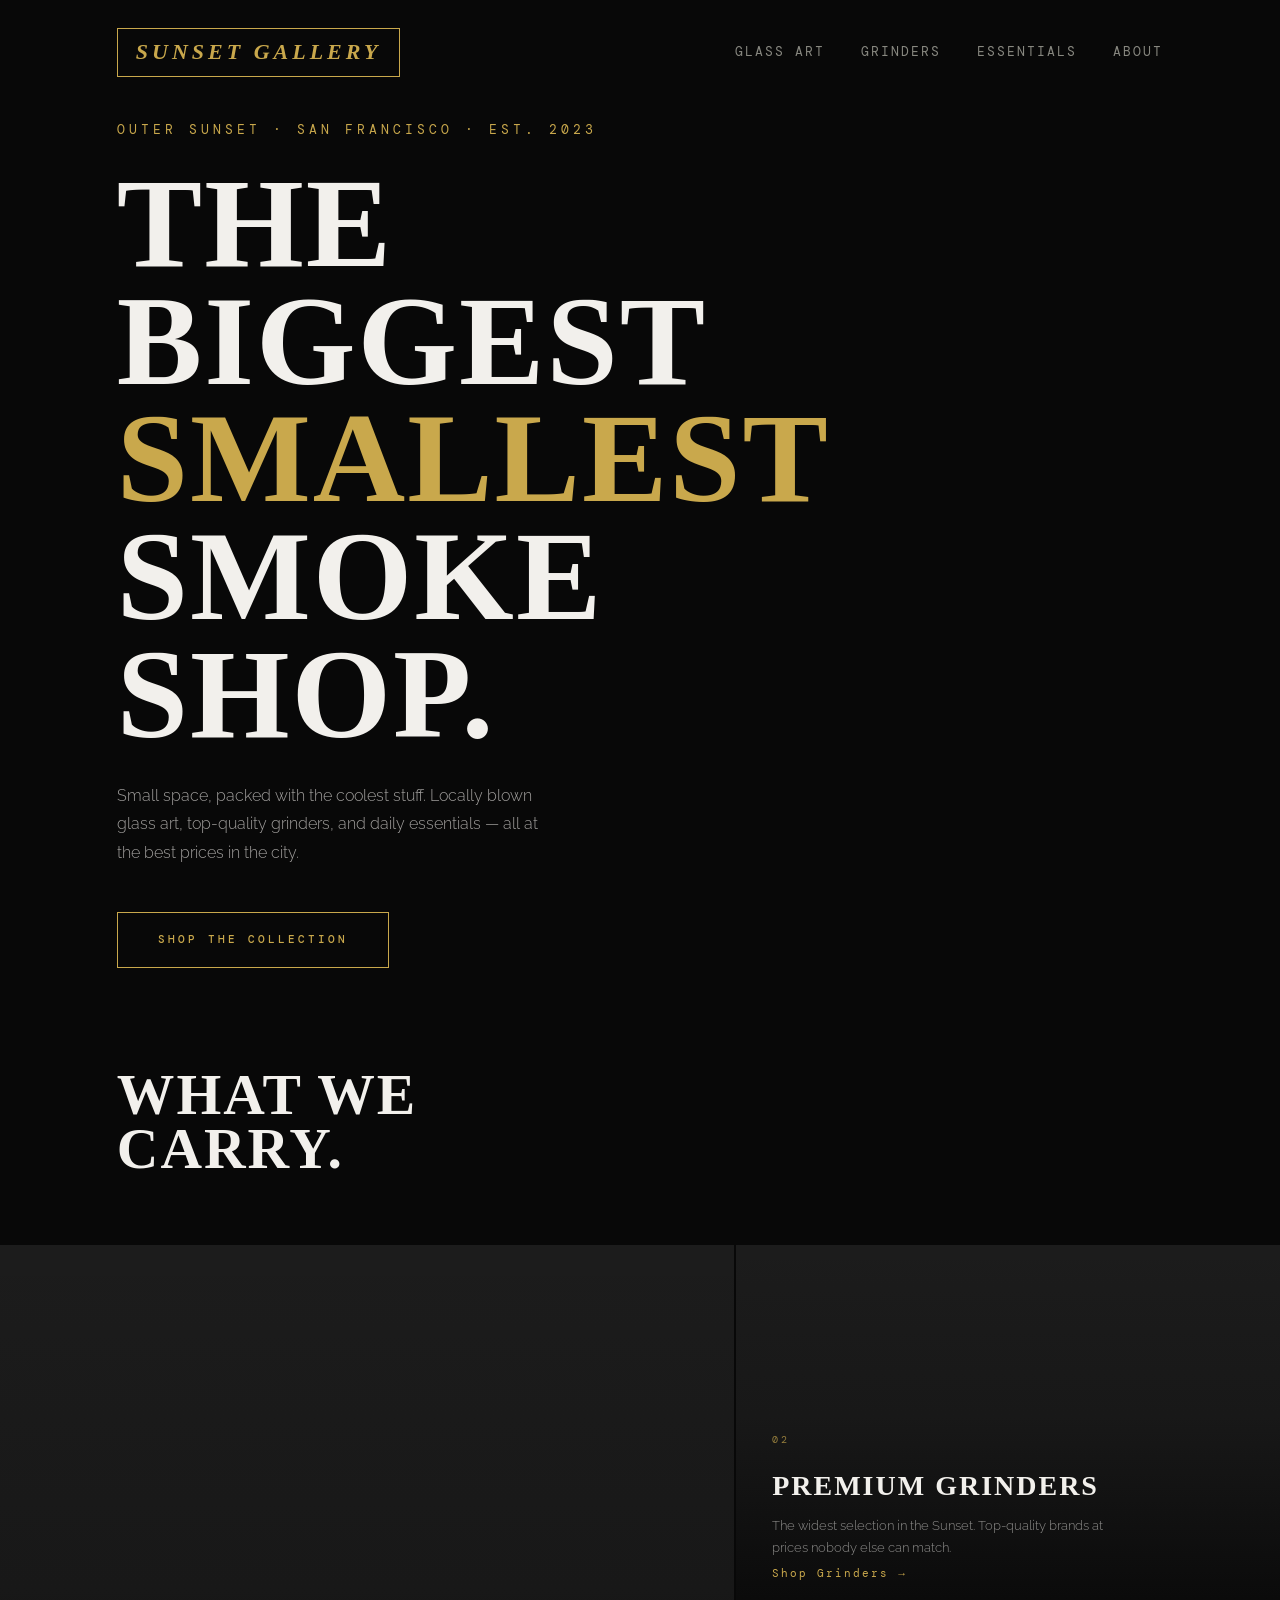
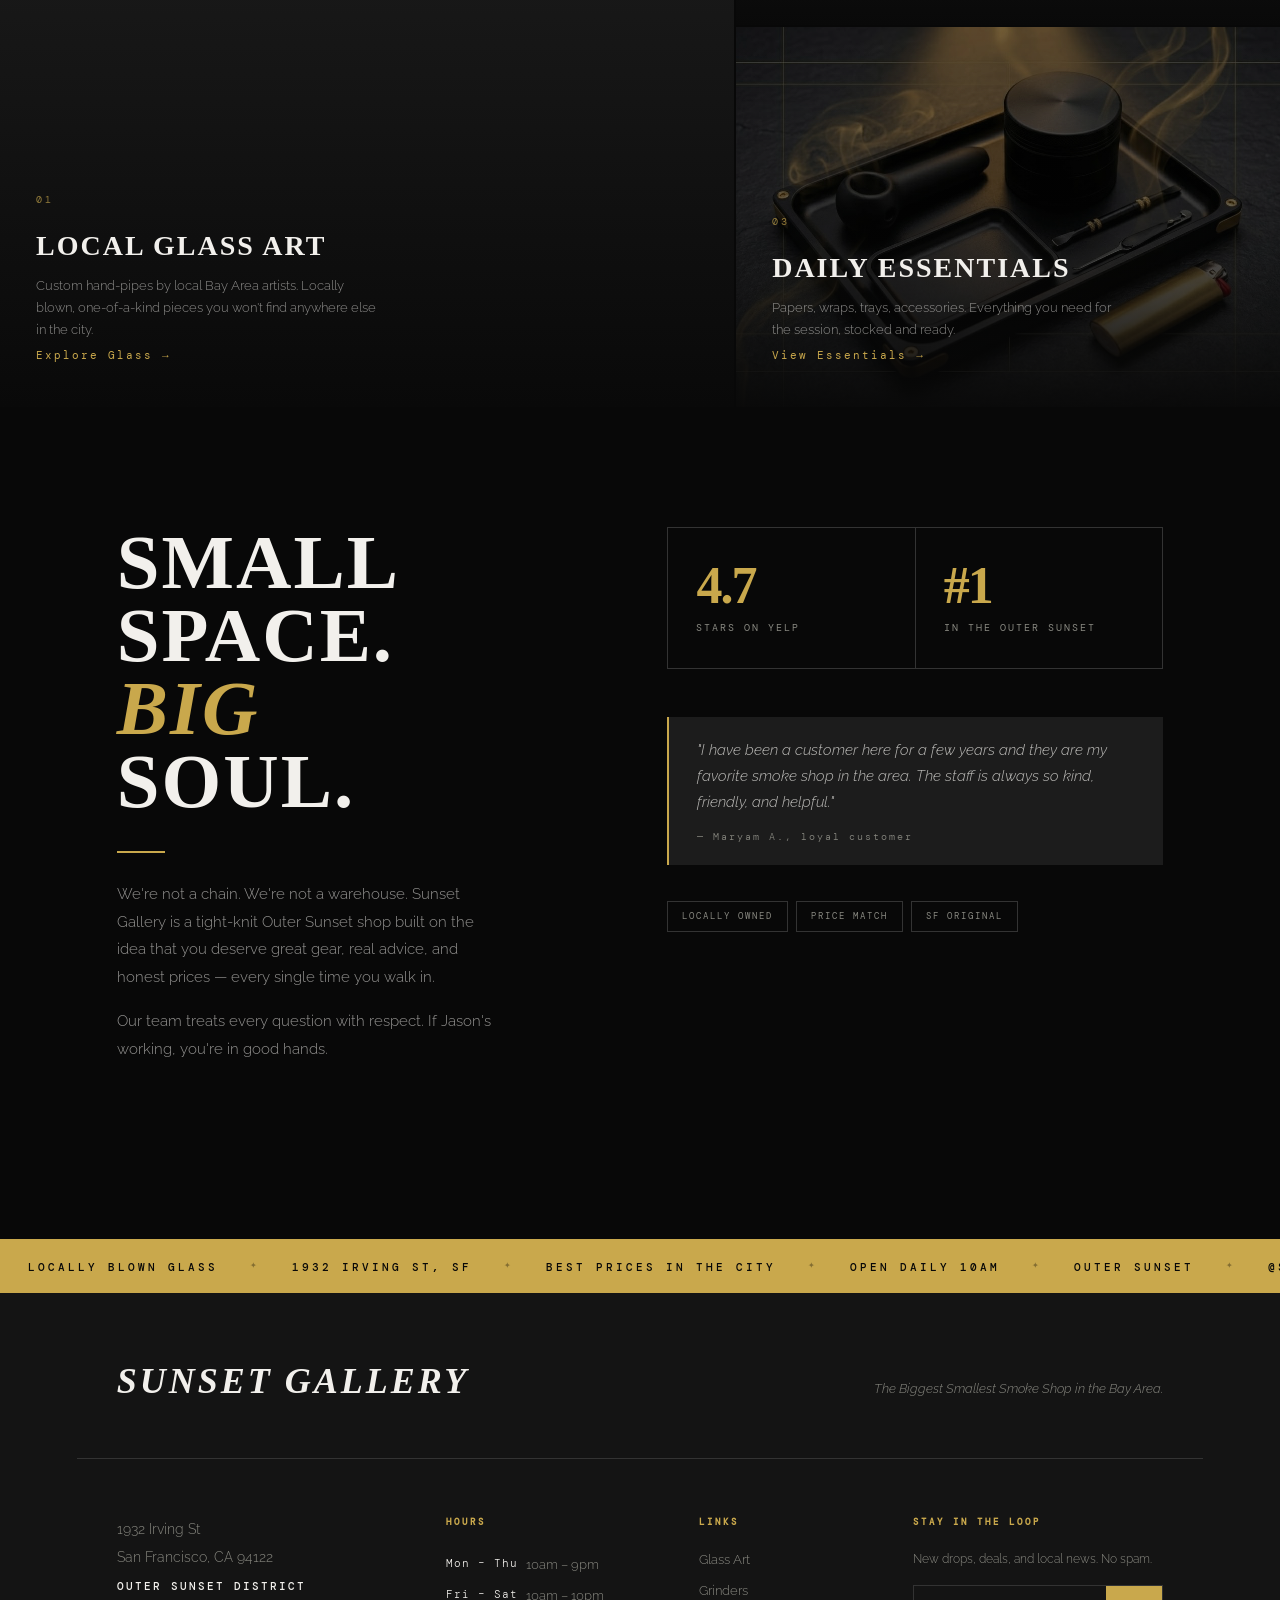
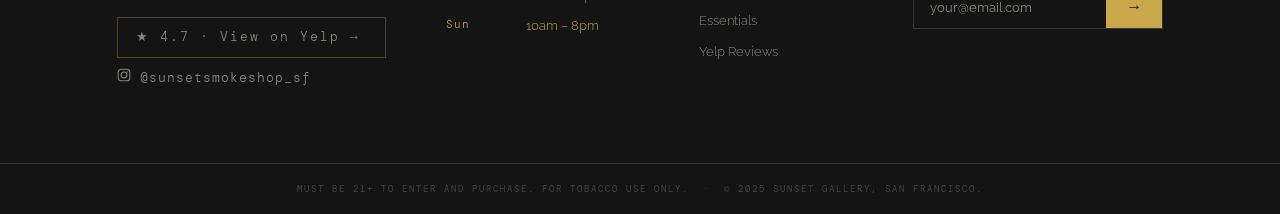
==== index.html @ ebda7f15 "Initial commit — Sunset Gallery landing page" ====
<!DOCTYPE html>
<html lang="en">
<head>
    <meta charset="UTF-8">
    <meta name="viewport" content="width=device-width, initial-scale=1.0">
    <title>Sunset Gallery | SF's Biggest Smallest Smoke Shop</title>
    <link href="https://fonts.googleapis.com/css2?family=Cormorant+Garant:ital,wght@0,300;0,400;0,500;0,600;0,700;1,300;1,400;1,600&family=Raleway:ital,wght@0,300;0,400;0,500;0,600;1,300&family=DM+Mono:wght@400;500&display=swap" rel="stylesheet">
    <link rel="stylesheet" href="style.css">
</head>
<body>
<div id="site-wrap">

    <header class="navbar">
        <div class="container nav-flex">
            <div class="logo">SUNSET GALLERY</div>
            <nav class="nav-links" id="nav-links">
                <a href="#collection">Glass Art</a>
                <a href="#collection">Grinders</a>
                <a href="#collection">Essentials</a>
                <a href="#about">About</a>
            </nav>
            <button class="nav-hamburger" id="nav-hamburger" aria-label="Toggle menu" aria-expanded="false">
                <span></span><span></span><span></span>
            </button>
        </div>
    </header>

    <!-- ── HERO ─────────────────────────────────── -->
    <section class="hero">
        <div class="container hero-flex">
            <div class="hero-text">
                <p class="blueprint-label">OUTER SUNSET · SAN FRANCISCO · EST. 2023</p>
                <h1>THE BIGGEST<br><span class="gold-text">SMALLEST</span><br>SMOKE SHOP.</h1>
                <p class="sub-text">Small space, packed with the coolest stuff. Locally blown glass art, top-quality grinders, and daily essentials — all at the best prices in the city.</p>
                <a href="#" class="cta-primary">SHOP THE COLLECTION</a>
            </div>
        </div>
    </section>

    <!-- ── COLLECTION ────────────────────────────── -->
    <section class="collection-section" id="collection">
        <div class="collection-header container">
            <div class="collection-header-left">
                <h2 class="collection-title">WHAT WE<br>CARRY.</h2>
            </div>
        </div>

        <div class="collection-grid">
            <!-- Featured large card -->
            <a href="#" class="col-card col-card--featured col-card--glass">
                <div class="col-card-bg"></div>
                <div class="col-card-body">
                    <span class="col-num">01</span>
                    <div>
                        <h3 class="col-title">LOCAL GLASS ART</h3>
                        <p class="col-desc">Custom hand-pipes by local Bay Area artists. Locally blown, one-of-a-kind pieces you won't find anywhere else in the city.</p>
                        <span class="col-link">Explore Glass →</span>
                    </div>
                </div>
            </a>

            <!-- Right stack -->
            <div class="col-stack">
                <a href="#" class="col-card col-card--grinders">
                    <div class="col-card-bg"></div>
                    <div class="col-card-body">
                        <span class="col-num">02</span>
                        <div>
                            <h3 class="col-title">PREMIUM GRINDERS</h3>
                            <p class="col-desc">The widest selection in the Sunset. Top-quality brands at prices nobody else can match.</p>
                            <span class="col-link">Shop Grinders →</span>
                        </div>
                    </div>
                </a>
                <a href="#" class="col-card col-card--essentials">
                    <div class="col-card-bg"></div>
                    <div class="col-card-body">
                        <span class="col-num">03</span>
                        <div>
                            <h3 class="col-title">DAILY ESSENTIALS</h3>
                            <p class="col-desc">Papers, wraps, trays, accessories. Everything you need for the session, stocked and ready.</p>
                            <span class="col-link">View Essentials →</span>
                        </div>
                    </div>
                </a>
            </div>
        </div>
    </section>

    <!-- ── ABOUT ──────────────────────────────────── -->
    <section class="about-section" id="about">
        <div class="container">
            <div class="about-grid">

                <div class="about-left">
                    <h2 class="about-headline">SMALL<br>SPACE.<br><em>BIG</em><br>SOUL.</h2>
                    <div class="about-rule"></div>
                    <p class="about-body">We're not a chain. We're not a warehouse. Sunset Gallery is a tight-knit Outer Sunset shop built on the idea that you deserve great gear, real advice, and honest prices — every single time you walk in.</p>
                    <p class="about-body">Our team treats every question with respect. If Jason's working, you're in good hands.</p>
                </div>

                <div class="about-right">
                    <div class="stat-row">
                        <div class="stat-block">
                            <span class="stat-num">4.7</span>
                            <span class="stat-label">Stars on Yelp</span>
                        </div>
                        <div class="stat-block">
                            <span class="stat-num">&#35;1</span>
                            <span class="stat-label">In the Outer Sunset</span>
                        </div>
                    </div>

                    <blockquote class="about-quote">
                        "I have been a customer here for a few years and they are my favorite smoke shop in the area. The staff is always so kind, friendly, and helpful."
                        <cite>— Maryam A., loyal customer</cite>
                    </blockquote>

                    <div class="badge-row">
                        <span class="badge">LOCALLY OWNED</span>
                        <span class="badge">PRICE MATCH</span>
                        <span class="badge">SF ORIGINAL</span>
                    </div>
                </div>

            </div>
        </div>
    </section>

    <!-- ── MARQUEE ───────────────────────────────────── -->
    <div class="marquee-strip">
        <div class="marquee-track">
            <span>LOCALLY BLOWN GLASS</span><span class="marquee-dot">✦</span>
            <span>1932 IRVING ST, SF</span><span class="marquee-dot">✦</span>
            <span>BEST PRICES IN THE CITY</span><span class="marquee-dot">✦</span>
            <span>OPEN DAILY 10AM</span><span class="marquee-dot">✦</span>
            <span>OUTER SUNSET</span><span class="marquee-dot">✦</span>
            <span>@SUNSETSMOKESHOP_SF</span><span class="marquee-dot">✦</span>
            <span>LOCALLY BLOWN GLASS</span><span class="marquee-dot">✦</span>
            <span>1932 IRVING ST, SF</span><span class="marquee-dot">✦</span>
            <span>BEST PRICES IN THE CITY</span><span class="marquee-dot">✦</span>
            <span>OPEN DAILY 10AM</span><span class="marquee-dot">✦</span>
            <span>OUTER SUNSET</span><span class="marquee-dot">✦</span>
            <span>@SUNSETSMOKESHOP_SF</span><span class="marquee-dot">✦</span>
        </div>
    </div>

    <!-- ── FOOTER ─────────────────────────────────── -->
    <footer class="footer">
        <div class="footer-top-bar container">
            <span class="footer-top-brand">SUNSET GALLERY</span>
            <span class="footer-top-tagline">The Biggest Smallest Smoke Shop in the Bay Area.</span>
        </div>
        <div class="container footer-grid">
            <div class="footer-col footer-col--brand">
                <p class="footer-address-label">1932 Irving St<br>San Francisco, CA 94122<br><strong>Outer Sunset District</strong></p>
                <a href="https://www.yelp.com/biz/sunset-gallery-san-francisco-3" target="_blank" class="yelp-link">★ 4.7 · View on Yelp →</a>
                <a href="https://www.instagram.com/sunsetsmokeshop_sf/" target="_blank" class="insta-link">
                    <svg width="14" height="14" viewBox="0 0 24 24" fill="none" stroke="currentColor" stroke-width="1.8" stroke-linecap="round" stroke-linejoin="round"><rect x="2" y="2" width="20" height="20" rx="5"/><circle cx="12" cy="12" r="5"/><circle cx="17.5" cy="6.5" r="1" fill="currentColor" stroke="none"/></svg>
                    @sunsetsmokeshop_sf
                </a>
            </div>
            <div class="footer-col">
                <h5 class="footer-col-title">HOURS</h5>
                <table class="hours-table">
                    <tr><td>Mon – Thu</td><td>10am – 9pm</td></tr>
                    <tr><td>Fri – Sat</td><td>10am – 10pm</td></tr>
                    <tr class="hours-today"><td>Sun</td><td>10am – 8pm</td></tr>
                </table>
            </div>
            <div class="footer-col">
                <h5 class="footer-col-title">LINKS</h5>
                <a href="#">Glass Art</a>
                <a href="#">Grinders</a>
                <a href="#">Essentials</a>
                <a href="#">Yelp Reviews</a>
            </div>
            <div class="footer-col">
                <h5 class="footer-col-title">STAY IN THE LOOP</h5>
                <p class="footer-nl-text">New drops, deals, and local news. No spam.</p>
                <form class="footer-form">
                    <input type="email" placeholder="your@email.com">
                    <button type="submit">→</button>
                </form>
            </div>
        </div>
        <div class="legal-bar">
            MUST BE 21+ TO ENTER AND PURCHASE. FOR TOBACCO USE ONLY. &nbsp;·&nbsp; © 2025 SUNSET GALLERY, SAN FRANCISCO.
        </div>
    </footer>

    <script>
    // ── Scroll reveal ───────────────────────────────────────────
    const revealEls = document.querySelectorAll(
        '.collection-header, .col-card, .about-left, .about-right, .stat-block, .about-quote, .badge-row, .footer-top-bar, .footer-col'
    );
    const observer = new IntersectionObserver((entries) => {
        entries.forEach((entry, i) => {
            if (entry.isIntersecting) {
                entry.target.style.animationDelay = (entry.target.dataset.delay || 0) + 's';
                entry.target.classList.add('is-visible');
                observer.unobserve(entry.target);
            }
        });
    }, { threshold: 0.12 });

    revealEls.forEach((el, i) => {
        el.classList.add('reveal');
        el.dataset.delay = (i % 4) * 0.08;
        observer.observe(el);
    });

    // ── Hamburger menu ───────────────────────────────────────────
    const hamburger = document.getElementById('nav-hamburger');
    const navLinks  = document.getElementById('nav-links');
    hamburger.addEventListener('click', () => {
        const open = navLinks.classList.toggle('open');
        hamburger.classList.toggle('open', open);
        hamburger.setAttribute('aria-expanded', open);
    });
    // Close nav when a link is tapped
    navLinks.querySelectorAll('a').forEach(a => {
        a.addEventListener('click', () => {
            navLinks.classList.remove('open');
            hamburger.classList.remove('open');
            hamburger.setAttribute('aria-expanded', false);
        });
    });

    // ── Navbar: transparent at top, dark on scroll ──────────────
    const nav = document.querySelector('.navbar');
    let lastY = 0;
    window.addEventListener('scroll', () => {
        const y = window.scrollY;
        nav.classList.toggle('scrolled', y > 60);
        // Hide on scroll down, show on scroll up
        if (y > 200 && y > lastY) {
            nav.style.transform = 'translateY(-100%)';
        } else {
            nav.style.transform = 'translateY(0)';
        }
        lastY = y;
    }, { passive: true });
    </script>
</div><!-- /site-wrap -->
</body>
</html>
---- style.css ----
/* ─── VARIABLES ─────────────────────────────────────────── */
:root {
    --black:    #080808;
    --charcoal: #141414;
    --surface:  #1c1c1c;
    --gunmetal: #2a2a2a;
    --border:   #333333;
    --gold:     #C9A84C;
    --gold-lt:  #e0c06a;
    --white:    #f2f0ec;
    --muted:    #888880;
    --font-display: 'Cormorant Garant', serif;
    --font-body:    'Raleway', sans-serif;
    --font-mono:    'DM Mono', monospace;
}

/* ─── RESET ─────────────────────────────────────────────── */
*, *::before, *::after { box-sizing: border-box; margin: 0; padding: 0; }
html { scroll-behavior: smooth; }
body {
    background: #050505;
    color: var(--white);
    font-family: var(--font-body);
    font-size: 16px;
    line-height: 1.6;
    overflow-x: hidden;
}

#site-wrap {
    width: 100%;
    background: var(--black);
    position: relative;
    overflow: hidden;
}
a { text-decoration: none; color: inherit; }
img { display: block; width: 100%; }

.container {
    max-width: min(1320px, 88vw);
    margin: 0 auto;
    padding: 0 40px;
}

/* ─── ANIMATIONS ────────────────────────────────────────── */
@keyframes fadeUp {
    from { opacity: 0; transform: translateY(32px); }
    to   { opacity: 1; transform: translateY(0); }
}
@keyframes fadeIn {
    from { opacity: 0; }
    to   { opacity: 1; }
}
@keyframes slideRight {
    from { transform: scaleX(0); }
    to   { transform: scaleX(1); }
}
@keyframes scrollBounce {
    0%, 100% { transform: translateY(0); }
    50%       { transform: translateY(6px); }
}
@keyframes navDrop {
    from { opacity: 0; transform: translateY(-16px); }
    to   { opacity: 1; transform: translateY(0); }
}
@keyframes logoReveal {
    0%   { opacity: 0; letter-spacing: 12px; transform: translateY(-8px); }
    60%  { letter-spacing: 5px; }
    100% { opacity: 1; letter-spacing: 4px; transform: translateY(0); }
}
@keyframes borderDraw {
    from { clip-path: inset(0 100% 0 0); }
    to   { clip-path: inset(0 0% 0 0); }
}

/* ─── NAV ───────────────────────────────────────────────── */
.navbar {
    position: fixed;
    top: 0; left: 0; right: 0;
    z-index: 100;
    padding: 28px 0;
    background: transparent;
    border-bottom: 1px solid transparent;
    transition: background 0.5s ease, border-color 0.5s ease, padding 0.4s ease, transform 0.4s ease;
    animation: navDrop 0.7s cubic-bezier(0.22,1,0.36,1) both;
}
.navbar.scrolled {
    padding: 18px 0;
    background: rgba(8,8,8,0.94);
    border-bottom-color: var(--border);
    backdrop-filter: blur(20px);
    -webkit-backdrop-filter: blur(20px);
}

.nav-flex {
    display: flex;
    justify-content: space-between;
    align-items: center;
}

.logo {
    font-family: var(--font-display);
    font-weight: 600;
    font-style: italic;
    font-size: 22px;
    letter-spacing: 3px;
    border: 1.5px solid var(--gold);
    padding: 5px 18px 7px;
    color: var(--gold);
    transition: background 0.3s, color 0.3s, box-shadow 0.3s;
    animation: logoReveal 0.9s 0.15s cubic-bezier(0.22,1,0.36,1) both;
}
.logo:hover {
    background: var(--gold);
    color: var(--black);
    box-shadow: 0 0 28px rgba(201,168,76,0.3);
}

.nav-links {
    display: flex;
    gap: 36px;
}
.nav-links a {
    font-family: var(--font-mono);
    font-size: 13px;
    letter-spacing: 2px;
    text-transform: uppercase;
    color: var(--muted);
    transition: color 0.2s;
    animation: navDrop 0.6s cubic-bezier(0.22,1,0.36,1) both;
}
.nav-links a:nth-child(1) { animation-delay: 0.25s; }
.nav-links a:nth-child(2) { animation-delay: 0.33s; }
.nav-links a:nth-child(3) { animation-delay: 0.41s; }
.nav-links a:nth-child(4) { animation-delay: 0.49s; }
.nav-links a:hover { color: var(--white); }

.nav-icons {
    display: flex;
    gap: 16px;
    align-items: center;
    font-size: 15px;
    color: var(--muted);
    cursor: pointer;
}
.nav-icons span { transition: color 0.2s; }
.nav-icons span:hover { color: var(--white); }
.cart-btn {
    font-family: var(--font-mono);
    font-size: 11px;
    letter-spacing: 1px;
    color: var(--gold) !important;
}

/* ─── HERO ──────────────────────────────────────────────── */
.hero {
    min-height: 100vh;
    background:
        linear-gradient(to bottom,
            rgba(8,8,8,0.15) 0%,
            rgba(8,8,8,0.45) 55%,
            rgba(8,8,8,1) 100%
        ),
        url('images/Gemini_Generated_Image_y2hugay2hugay2hu-2.png') center / cover no-repeat;
    display: flex;
    align-items: center;
    position: relative;
    padding-top: 120px;
    margin-bottom: -160px;
    padding-bottom: 200px;
}

.hero-flex { width: 100%; }

.hero-text {
    max-width: 680px;
    animation: fadeUp 0.9s ease both;
}

.blueprint-label {
    font-family: var(--font-mono);
    font-size: 13px;
    letter-spacing: 4px;
    color: var(--gold);
    text-transform: uppercase;
    margin-bottom: 24px;
    animation: fadeUp 0.9s 0.1s ease both;
}

h1 {
    font-family: var(--font-display);
    font-size: clamp(64px, 10vw, 128px);
    font-weight: 600;
    line-height: 0.92;
    letter-spacing: 2px;
    text-transform: uppercase;
    margin-bottom: 28px;
    animation: fadeUp 0.9s 0.2s ease both;
}

.gold-text { color: var(--gold); }

.sub-text {
    font-size: 16px;
    font-weight: 300;
    color: rgba(242,240,236,0.65);
    max-width: 440px;
    line-height: 1.8;
    margin-bottom: 44px;
    animation: fadeUp 0.9s 0.3s ease both;
}

.cta-primary {
    display: inline-block;
    font-family: var(--font-mono);
    font-size: 11px;
    font-weight: 500;
    letter-spacing: 3px;
    text-transform: uppercase;
    color: var(--gold);
    border: 1px solid var(--gold);
    padding: 18px 40px;
    transition: background 0.35s, color 0.35s, box-shadow 0.35s;
    animation: fadeUp 0.9s 0.4s ease both;
}
.cta-primary:hover {
    background: var(--gold);
    color: var(--black);
    box-shadow: 0 0 40px rgba(201,168,76,0.25);
}

.hero-scroll-hint {
    position: absolute;
    bottom: 36px;
    left: 50%;
    transform: translateX(-50%);
    font-family: var(--font-mono);
    font-size: 9px;
    letter-spacing: 4px;
    color: var(--muted);
    animation: fadeIn 1.2s 1s ease both, scrollBounce 2s 2s ease-in-out infinite;
}

/* ─── COLLECTION ────────────────────────────────────────── */
.collection-section {
    padding: 60px 0 0;
    background: var(--black);
    position: relative;
    z-index: 1;
}

.collection-header {
    display: flex;
    align-items: flex-end;
    justify-content: space-between;
    margin-bottom: 60px;
    gap: 40px;
}

.collection-header-left {
    position: relative;
    display: flex;
    align-items: flex-end;
    gap: 20px;
}

.ghost-num {
    font-family: var(--font-display);
    font-size: 120px;
    font-weight: 900;
    color: var(--surface);
    line-height: 1;
    user-select: none;
    letter-spacing: -4px;
}

.collection-title {
    font-family: var(--font-display);
    font-size: clamp(42px, 4.5vw, 68px);
    font-weight: 600;
    line-height: 0.95;
    letter-spacing: 2px;
    text-transform: uppercase;
    padding-bottom: 8px;
}

.collection-intro {
    max-width: 320px;
    font-size: 14px;
    font-weight: 300;
    color: var(--muted);
    line-height: 1.75;
    padding-bottom: 8px;
}

/* ── Asymmetric grid ── */
.collection-grid {
    display: grid;
    grid-template-columns: 1.35fr 1fr;
    gap: 2px;
    background: var(--black);
}

.col-stack {
    display: grid;
    grid-template-rows: 1fr 1fr;
    gap: 2px;
}

.col-card {
    position: relative;
    display: block;
    overflow: hidden;
    background: var(--surface);
    cursor: pointer;
    min-height: 380px;
}

.col-card--featured { min-height: 760px; }

.col-card--glass .col-card-bg {
    background: url('images/glass.png') center / cover no-repeat;
}

.col-card--grinders .col-card-bg {
    background: url('images/grinder.png') center / cover no-repeat;
}

.col-card--essentials .col-card-bg {
    background: url('images/daily essentails.png') center / cover no-repeat;
}

.col-card-bg {
    position: absolute;
    inset: 0;
    background: var(--charcoal);
    transition: transform 0.7s cubic-bezier(0.4,0,0.2,1),
                filter 0.5s ease;
    filter: brightness(0.5);
}
.col-card:hover .col-card-bg {
    transform: scale(1.04);
    filter: brightness(0.7);
}

/* gradient overlay */
.col-card::after {
    content: '';
    position: absolute;
    inset: 0;
    background: linear-gradient(to top, rgba(8,8,8,0.95) 0%, rgba(8,8,8,0.2) 55%, transparent 100%);
    z-index: 1;
}

.col-card-body {
    position: absolute;
    bottom: 0; left: 0; right: 0;
    z-index: 2;
    padding: 36px 36px 40px;
    display: flex;
    flex-direction: column;
    gap: 16px;
    border-top: 1px solid transparent;
    transition: border-color 0.3s;
}

.col-num {
    font-family: var(--font-mono);
    font-size: 10px;
    letter-spacing: 3px;
    color: var(--gold);
    opacity: 0.7;
}

.col-title {
    font-family: var(--font-display);
    font-size: 28px;
    font-weight: 600;
    letter-spacing: 2px;
    text-transform: uppercase;
    margin-bottom: 6px;
    transition: color 0.3s;
}
.col-card:hover .col-title { color: var(--gold-lt); }

.col-desc {
    font-size: 13px;
    font-weight: 300;
    color: rgba(242,240,236,0.55);
    line-height: 1.7;
    max-width: 340px;
}

.col-link {
    display: inline-block;
    font-family: var(--font-mono);
    font-size: 11px;
    letter-spacing: 2px;
    color: var(--gold);
    margin-top: 4px;
    transition: letter-spacing 0.3s;
}
.col-card:hover .col-link { letter-spacing: 4px; }

/* ─── ABOUT ─────────────────────────────────────────────── */
.about-section {
    padding: 120px 0 160px;
    background: var(--black);
}

.about-grid {
    display: grid;
    grid-template-columns: 1fr 1.1fr;
    gap: 100px;
    align-items: start;
}

.about-left {
    position: relative;
}

.about-left .ghost-num {
    display: block;
    margin-bottom: -20px;
}

.about-headline {
    font-family: var(--font-display);
    font-size: clamp(56px, 6vw, 88px);
    font-weight: 600;
    line-height: 0.95;
    text-transform: uppercase;
    letter-spacing: 2px;
    margin-bottom: 32px;
}
.about-headline em {
    font-style: italic;
    color: var(--gold);
}

.about-rule {
    width: 48px;
    height: 2px;
    background: var(--gold);
    margin-bottom: 28px;
    transform-origin: left;
    animation: slideRight 0.8s ease both;
}

.about-body {
    font-size: 15px;
    font-weight: 300;
    color: rgba(242,240,236,0.6);
    line-height: 1.85;
    margin-bottom: 16px;
    max-width: 380px;
}

/* Stats */
.stat-row {
    display: flex;
    gap: 0;
    margin-bottom: 48px;
    border: 1px solid var(--border);
}

.stat-block {
    flex: 1;
    padding: 32px 28px;
    border-right: 1px solid var(--border);
    display: flex;
    flex-direction: column;
    gap: 8px;
}
.stat-block:last-child { border-right: none; }

.stat-num {
    font-family: var(--font-display);
    font-size: 52px;
    font-weight: 900;
    color: var(--gold);
    line-height: 1;
    letter-spacing: -2px;
}

.stat-label {
    font-family: var(--font-mono);
    font-size: 10px;
    letter-spacing: 2px;
    text-transform: uppercase;
    color: var(--muted);
}

/* Quote */
.about-quote {
    border-left: 2px solid var(--gold);
    padding: 20px 28px;
    font-size: 15px;
    font-style: italic;
    font-weight: 300;
    color: rgba(242,240,236,0.75);
    line-height: 1.75;
    background: var(--surface);
    margin-bottom: 36px;
}
.about-quote cite {
    display: block;
    margin-top: 12px;
    font-style: normal;
    font-family: var(--font-mono);
    font-size: 10px;
    letter-spacing: 2px;
    color: var(--muted);
}

/* Badges */
.badge-row {
    display: flex;
    flex-wrap: wrap;
    gap: 8px;
}
.badge {
    font-family: var(--font-mono);
    font-size: 9px;
    letter-spacing: 2px;
    text-transform: uppercase;
    color: var(--muted);
    border: 1px solid var(--border);
    padding: 7px 14px;
    transition: border-color 0.2s, color 0.2s;
}
.badge:hover { border-color: var(--gold); color: var(--gold); }

/* ─── FOOTER ────────────────────────────────────────────── */
.footer {
    background: var(--charcoal);
}

.footer-top-bar {
    display: flex;
    align-items: baseline;
    justify-content: space-between;
    padding-top: 60px;
    padding-bottom: 48px;
    border-bottom: 1px solid var(--border);
    gap: 20px;
}

.footer-top-brand {
    font-family: var(--font-display);
    font-size: 36px;
    font-weight: 600;
    font-style: italic;
    letter-spacing: 3px;
    color: var(--white);
}

.footer-top-tagline {
    font-size: 13px;
    font-weight: 300;
    color: var(--muted);
    font-style: italic;
}

.footer-grid {
    display: grid;
    grid-template-columns: 1.4fr 1fr 0.8fr 1.2fr;
    gap: 60px;
    padding-top: 56px;
    padding-bottom: 64px;
}

.footer-col-title {
    font-family: var(--font-mono);
    font-size: 9px;
    letter-spacing: 3px;
    text-transform: uppercase;
    color: var(--gold);
    margin-bottom: 20px;
}

.footer-col--brand .footer-address-label {
    font-size: 14px;
    font-weight: 300;
    color: var(--muted);
    line-height: 2;
}
.footer-col--brand .footer-address-label strong {
    display: block;
    color: var(--white);
    font-weight: 500;
    font-family: var(--font-mono);
    font-size: 11px;
    letter-spacing: 2px;
    text-transform: uppercase;
    margin-top: 4px;
}

.yelp-link {
    display: inline-block;
    margin-top: 20px;
    font-family: var(--font-mono);
    font-size: 11px;
    letter-spacing: 2px;
    color: var(--gold);
    border: 1px solid rgba(201,168,76,0.3);
    padding: 9px 18px;
    transition: background 0.3s, border-color 0.3s;
}
.yelp-link:hover { background: rgba(201,168,76,0.1); border-color: var(--gold); }

/* Hours table */
.hours-table {
    border-collapse: collapse;
    width: 100%;
}
.hours-table td {
    font-size: 13px;
    font-weight: 300;
    color: var(--muted);
    padding: 5px 0;
    vertical-align: top;
}
.hours-table td:first-child {
    width: 80px;
    font-family: var(--font-mono);
    font-size: 11px;
    letter-spacing: 1px;
    color: var(--white);
}
.hours-today td { color: var(--gold); }
.hours-today td:first-child { color: var(--gold); }

/* Footer links */
.footer-col a {
    display: block;
    font-size: 13px;
    font-weight: 300;
    color: var(--muted);
    margin-bottom: 10px;
    transition: color 0.2s;
}
.footer-col a:hover { color: var(--white); }

/* Newsletter */
.footer-nl-text {
    font-size: 12px;
    font-weight: 300;
    color: var(--muted);
    margin-bottom: 16px;
    line-height: 1.6;
}

.footer-form {
    display: flex;
    border: 1px solid var(--border);
}
.footer-form input {
    flex: 1;
    background: transparent;
    border: none;
    outline: none;
    padding: 12px 16px;
    color: var(--white);
    font-family: var(--font-body);
    font-size: 13px;
}
.footer-form input::placeholder { color: var(--muted); }
.footer-form button {
    background: var(--gold);
    border: none;
    padding: 12px 20px;
    color: var(--black);
    font-size: 16px;
    cursor: pointer;
    transition: background 0.2s;
}
.footer-form button:hover { background: var(--gold-lt); }

.legal-bar {
    border-top: 1px solid var(--border);
    text-align: center;
    padding: 18px 40px;
    font-family: var(--font-mono);
    font-size: 9px;
    letter-spacing: 2px;
    color: #444;
    text-transform: uppercase;
}

/* ─── MARQUEE ───────────────────────────────────────────── */
@keyframes marquee {
    from { transform: translateX(0); }
    to   { transform: translateX(-50%); }
}

.marquee-strip {
    overflow: hidden;
    background: var(--gold);
    padding: 14px 0;
    white-space: nowrap;
}

.marquee-track {
    display: inline-flex;
    gap: 0;
    animation: marquee 28s linear infinite;
    will-change: transform;
}

.marquee-track span {
    font-family: var(--font-mono);
    font-size: 11px;
    font-weight: 500;
    letter-spacing: 3px;
    text-transform: uppercase;
    color: var(--black);
    padding: 0 28px;
}

.marquee-dot {
    color: rgba(0,0,0,0.35) !important;
    padding: 0 4px !important;
    font-size: 8px !important;
}

/* ─── INSTAGRAM LINK ────────────────────────────────────── */
.insta-link {
    display: inline-flex;
    align-items: center;
    gap: 8px;
    margin-top: 10px;
    font-family: var(--font-mono);
    font-size: 11px;
    letter-spacing: 1px;
    color: var(--muted);
    transition: color 0.25s;
}
.insta-link:hover { color: var(--white); }

/* ─── EXTRA ANIMATIONS ──────────────────────────────────── */
@keyframes goldPulse {
    0%, 100% { text-shadow: 0 0 0px rgba(201,168,76,0); }
    50%       { text-shadow: 0 0 24px rgba(201,168,76,0.45); }
}

/* Gold shimmer on the main headline gold word */
.gold-text {
    color: var(--gold);
    animation: goldPulse 4s ease-in-out infinite;
}

/* Stagger hero text children */
.hero-text .blueprint-label { animation: fadeUp 0.8s 0s ease both; }
.hero-text h1               { animation: fadeUp 0.8s 0.15s ease both; }
.hero-text .sub-text        { animation: fadeUp 0.8s 0.3s ease both; }
.hero-text .cta-primary     { animation: fadeUp 0.8s 0.45s ease both; }

/* Smooth gold underline on nav links */
.nav-links a {
    position: relative;
}
.nav-links a::after {
    content: '';
    position: absolute;
    bottom: -3px; left: 0;
    width: 0; height: 1px;
    background: var(--gold);
    transition: width 0.3s ease;
}
.nav-links a:hover::after { width: 100%; }

/* ─── SCROLL REVEAL ─────────────────────────────────────── */
.reveal {
    opacity: 0;
    transform: translateY(28px);
    transition: opacity 0.7s ease, transform 0.7s ease;
}
.reveal.is-visible {
    opacity: 1;
    transform: translateY(0);
}


/* ─── HAMBURGER ─────────────────────────────────────────── */
.nav-hamburger {
    display: none;
    flex-direction: column;
    justify-content: center;
    gap: 5px;
    background: none;
    border: none;
    cursor: pointer;
    padding: 4px;
    z-index: 110;
    animation: navDrop 0.6s 0.3s cubic-bezier(0.22,1,0.36,1) both;
}
.nav-hamburger span {
    display: block;
    width: 22px;
    height: 1.5px;
    background: var(--white);
    transition: transform 0.35s ease, opacity 0.35s ease;
    transform-origin: center;
}
.nav-hamburger.open span:nth-child(1) { transform: translateY(6.5px) rotate(45deg); }
.nav-hamburger.open span:nth-child(2) { opacity: 0; }
.nav-hamburger.open span:nth-child(3) { transform: translateY(-6.5px) rotate(-45deg); }

/* ─── RESPONSIVE ────────────────────────────────────────── */
@media (max-width: 1024px) {
    .collection-grid { grid-template-columns: 1fr; }
    .col-card--featured { min-height: 480px; }
    .col-card { min-height: 380px; }
    .about-grid { grid-template-columns: 1fr; gap: 60px; }
    .footer-grid { grid-template-columns: 1fr 1fr; gap: 48px; }
    .ghost-num { font-size: 80px; }
}

@media (max-width: 768px) {
    .container { padding: 0 20px; }

    /* Nav */
    .nav-hamburger { display: flex; }
    .nav-links {
        display: flex;
        flex-direction: column;
        position: absolute;
        top: 100%;
        left: 0; right: 0;
        background: rgba(8,8,8,0.97);
        backdrop-filter: blur(20px);
        -webkit-backdrop-filter: blur(20px);
        border-bottom: 1px solid var(--border);
        padding: 0 20px;
        gap: 0;
        max-height: 0;
        overflow: hidden;
        transition: max-height 0.4s ease, padding 0.3s ease;
    }
    .nav-links.open {
        max-height: 320px;
        padding: 16px 20px 24px;
    }
    .nav-links a {
        font-size: 12px;
        padding: 12px 0;
        border-bottom: 1px solid var(--border);
    }
    .nav-links a:last-child { border-bottom: none; }

    /* Hero */
    .hero { min-height: 100vh; padding-top: 90px; padding-bottom: 140px; margin-bottom: -100px; }
    .blueprint-label { font-size: 10px; letter-spacing: 2.5px; }
    h1 { font-size: clamp(40px, 11vw, 60px); }
    .sub-text { font-size: 14px; max-width: 100%; }
    .cta-primary { padding: 15px 28px; font-size: 10px; }

    /* Collection */
    .collection-section { padding: 40px 0 0; }
    .collection-header { flex-direction: column; align-items: flex-start; gap: 16px; margin-bottom: 40px; }
    .ghost-num { font-size: 64px; }
    .col-card { min-height: 300px; }
    .col-card--featured { min-height: 340px; }

    /* About */
    .about-section { padding: 80px 0 100px; }
    .about-grid { gap: 48px; }
    .stat-row { flex-direction: row; }
    .stat-num { font-size: 40px; }

    /* Footer */
    .footer-grid { grid-template-columns: 1fr; gap: 36px; }
    .footer-top-bar { flex-direction: column; gap: 6px; }
    .footer-top-brand { font-size: 20px; }
}

@media (max-width: 480px) {
    .container { padding: 0 16px; }
    .navbar { padding: 20px 0; }
    .logo { font-size: 13px; padding: 5px 12px; letter-spacing: 3px; }
    h1 { font-size: clamp(34px, 12vw, 52px); }
    .stat-row { flex-direction: column; }
    .badge-row { gap: 6px; }
    .marquee-track span { font-size: 10px; padding: 0 16px; }
    .footer-grid { gap: 28px; }
    .col-card-body { padding: 24px 24px 28px; }
    .col-title { font-size: 22px; }
}
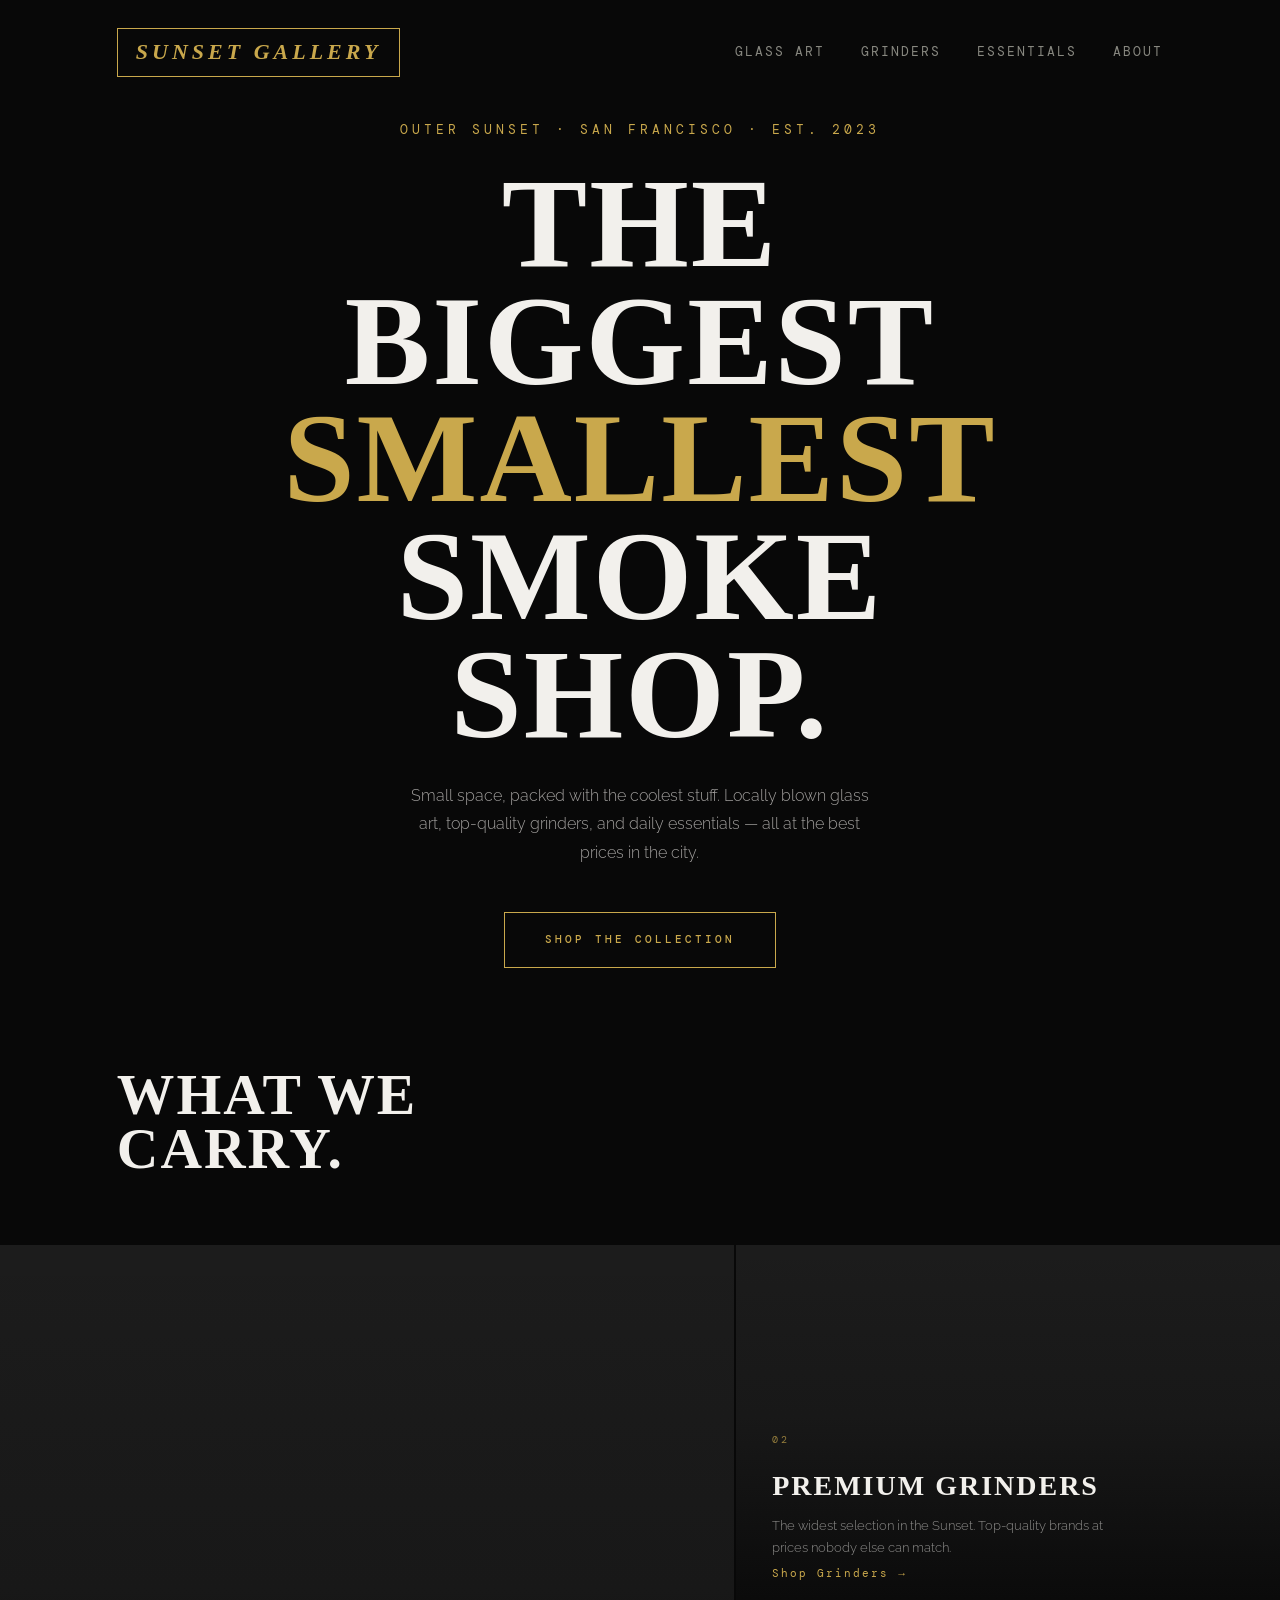
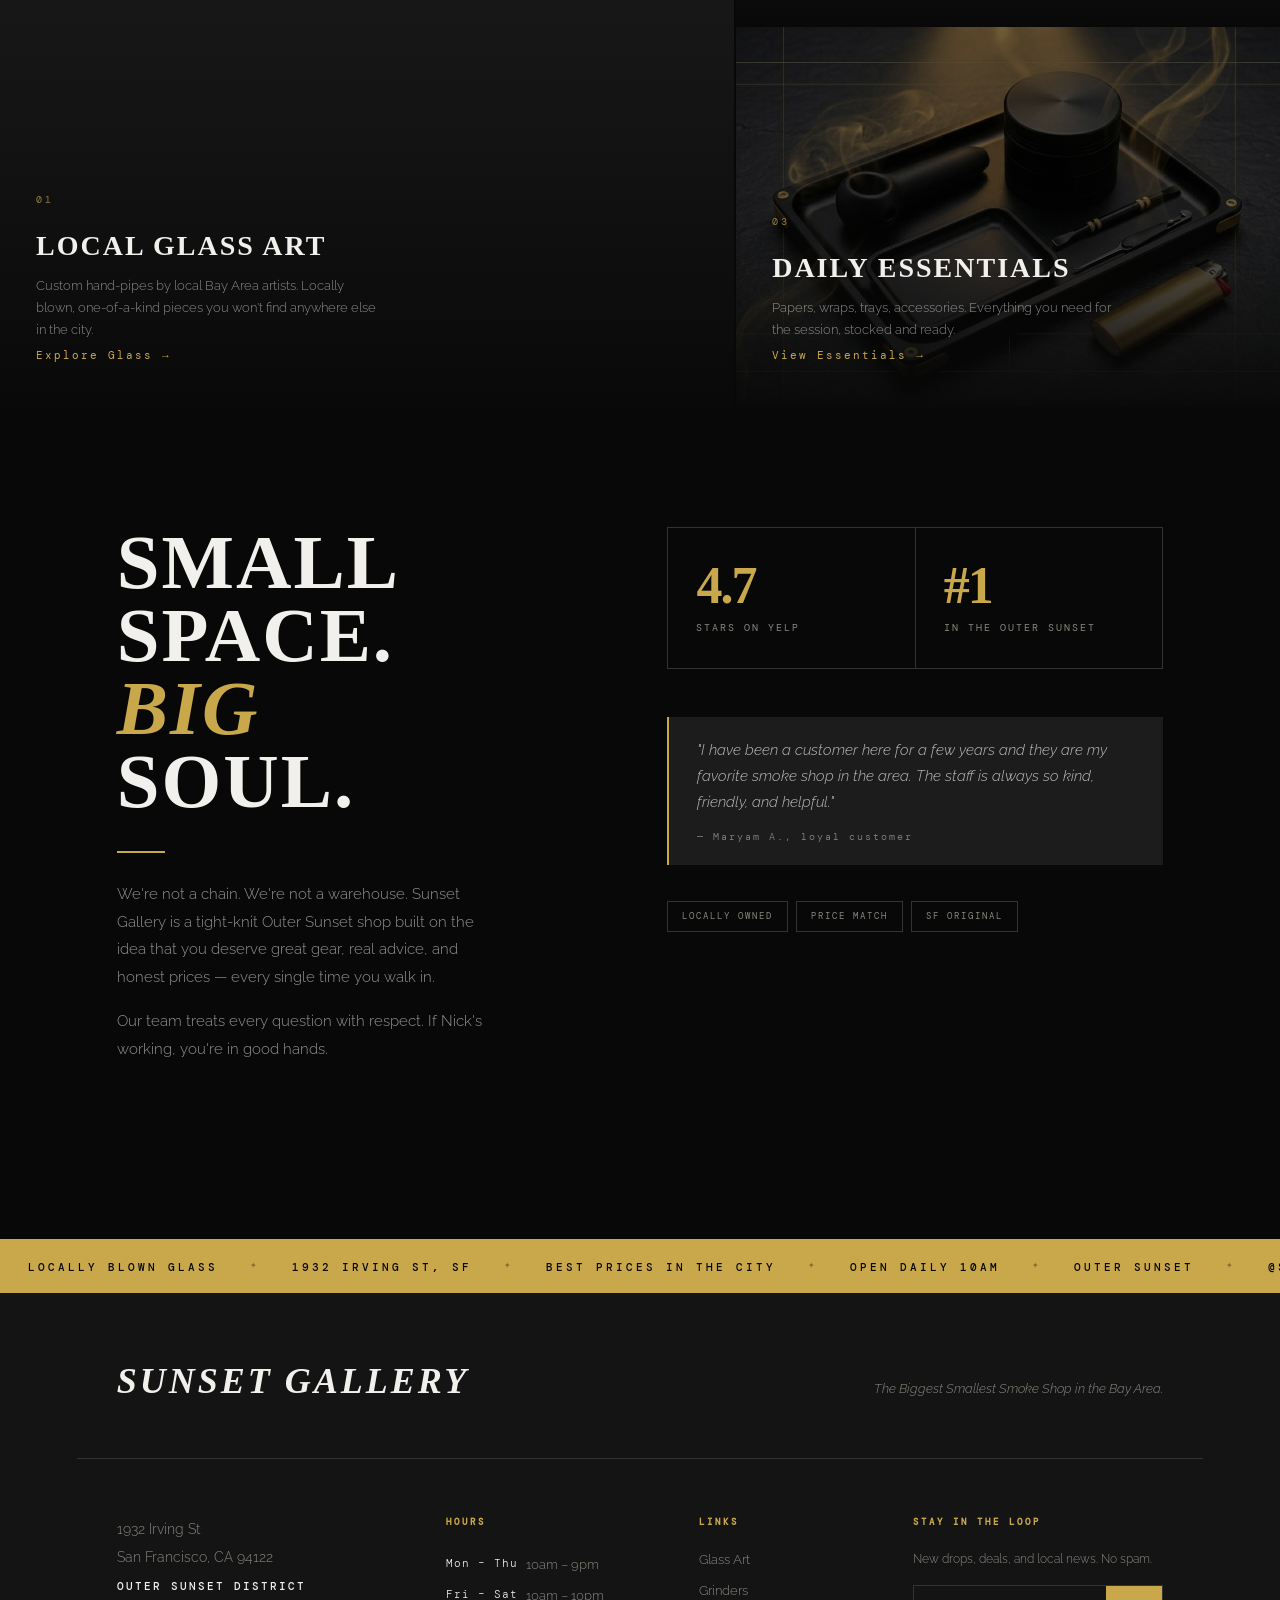
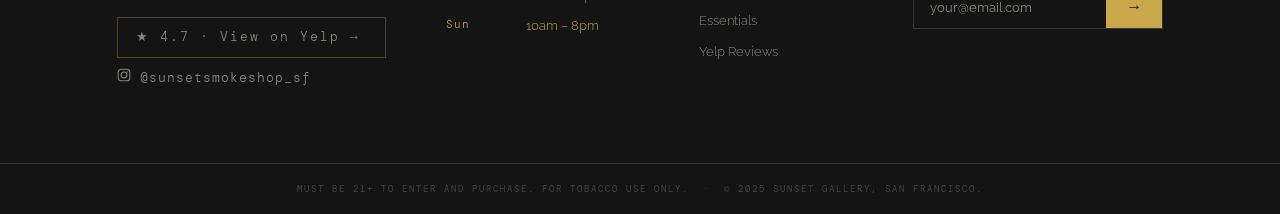
==== commit 67df2139: "Add design files, scripts, and update team member name to Nick Co-Authored-By: Claude Sonnet 4.6 <no" ====
--- a/index.html
+++ b/index.html
@@ -96,7 +96,7 @@
                     <h2 class="about-headline">SMALL<br>SPACE.<br><em>BIG</em><br>SOUL.</h2>
                     <div class="about-rule"></div>
                     <p class="about-body">We're not a chain. We're not a warehouse. Sunset Gallery is a tight-knit Outer Sunset shop built on the idea that you deserve great gear, real advice, and honest prices — every single time you walk in.</p>
-                    <p class="about-body">Our team treats every question with respect. If Jason's working, you're in good hands.</p>
+                    <p class="about-body">Our team treats every question with respect. If Nick's working, you're in good hands.</p>
                 </div>
 
                 <div class="about-right">
--- a/style.css
+++ b/style.css
@@ -169,10 +169,19 @@
     padding-bottom: 200px;
 }
 
-.hero-flex { width: 100%; }
+.hero-flex {
+    width: 100%;
+    display: flex;
+    justify-content: center;
+    align-items: center;
+    padding: 0 40px;
+}
 
 .hero-text {
-    max-width: 680px;
+    width: 100%;
+    max-width: 760px;
+    text-align: center;
+    margin: 0 auto;
     animation: fadeUp 0.9s ease both;
 }
 
@@ -203,9 +212,9 @@
     font-size: 16px;
     font-weight: 300;
     color: rgba(242,240,236,0.65);
-    max-width: 440px;
+    max-width: 480px;
     line-height: 1.8;
-    margin-bottom: 44px;
+    margin: 0 auto 44px;
     animation: fadeUp 0.9s 0.3s ease both;
 }
 
@@ -850,6 +859,7 @@
 
     /* Hero */
     .hero { min-height: 100vh; padding-top: 90px; padding-bottom: 140px; margin-bottom: -100px; }
+    .hero-flex { padding: 0 20px; }
     .blueprint-label { font-size: 10px; letter-spacing: 2.5px; }
     h1 { font-size: clamp(40px, 11vw, 60px); }
     .sub-text { font-size: 14px; max-width: 100%; }
